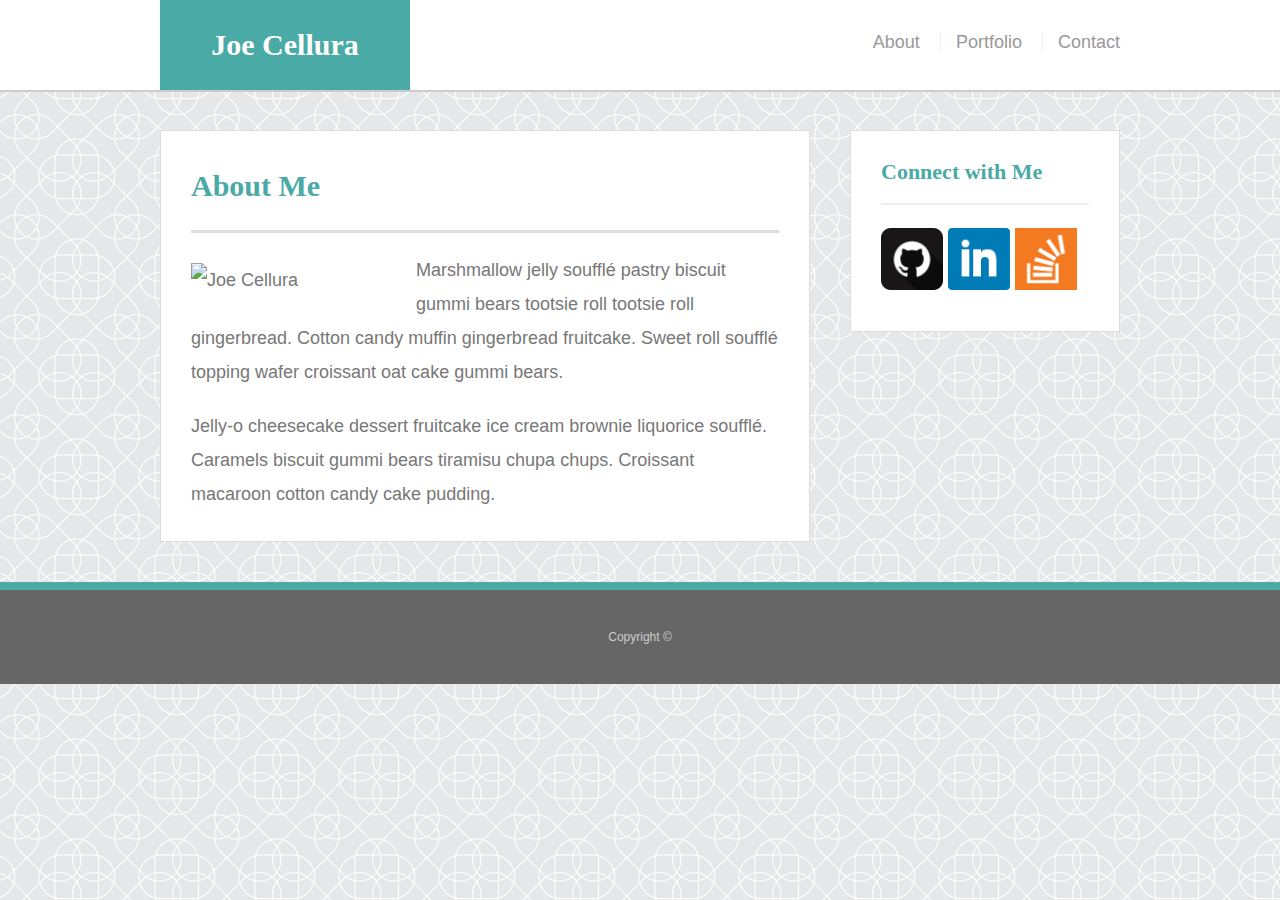
==== index.html @ a232e986 "Updated Files" ====
<!doctype html>
<html lang="en-us">

<head>
  <meta charset="UTF-8">
  <title>About | Joe Cellura</title>
  <link rel="stylesheet" type="text/css" href="assets/css/reset.css">
  <link rel="stylesheet" type="text/css" href="assets/css/style.css">
</head>

<body>

  <header id="masthead">
    <div class="container">
      <a href="index.html" id="logo">Joe Cellura</a>
      <nav>
        <a id="about" href="index.html">About</a>
        <a id="portfolio" href="portfolio.html">Portfolio</a>
        <a id="contact" href="contact.html">Contact</a>
      </nav>
    </div>
  </header>

  <div id="main-container" class="container">
    <section class="main-section">
      <h1>About Me</h1>

      <img src="assets/images/headshot.png" class="bio-image" alt="Joe Cellura">

      <p>Marshmallow jelly souffl&eacute; pastry biscuit gummi bears tootsie roll tootsie roll gingerbread. Cotton candy muffin gingerbread fruitcake. Sweet roll souffl&eacute; topping wafer croissant oat cake gummi&nbsp;bears.</p>

      <p>Jelly-o cheesecake dessert fruitcake ice cream brownie liquorice souffl&eacute;. Caramels biscuit gummi bears tiramisu chupa chups. Croissant macaroon cotton candy cake pudding.</p>

    </section>

    <section class="sidebar">
      <div id="connect">
        <h2>Connect with Me</h2>

        <a href="https://github.com"><img src="assets/images/github.png" class="social" alt="GitHub" /></a>
        <a href="https://linkedin.com"><img src="assets/images/linkedin.png" class="social" alt="LinkedIn" /></a>
        <a href="https://stackoverflow.com"><img src="assets/images/stackoverflow.png" class="social" alt="Stack Overflow" /></a>
      </div>
    </section>
  </div>

  <footer>
    <div class="container">
      Copyright &copy; 
    </div>
  </footer>
</body>

</html>
---- assets/css/style.css ----
body {
    font-family: Arial, "Helvetica Neue", Helvetica, sans-serif;
    font-size: 18px;
    line-height: 34px;
    color: #777;
    background: url("../images/intersection.png");
  }
  
  * {
    box-sizing: border-box;
  }
  
  /* general */
  
  .container {
    width: 100%;
    max-width: 960px;
    margin: 0 auto;
    clear: both;
  }
  
  h1,
  h2,
  h3,
  p {
    margin-bottom: 20px;
  }
  
  p:last-child {
    margin-bottom: 0;
  }
  
  h1,
  h2,
  h3 {
    font-family: Georgia, Times, "Times New Roman", serif;
    font-weight: 700;
    color: #4aaaa5;
  }
  
  h1 {
    padding-bottom: 20px;
    font-size: 30px;
    line-height: 49px;
    border-bottom: 3px solid #ddd;
  }
  
  h2,
  h3 {
    font-size: 22px;
  }
  
  /* header */
  
  #masthead {
    position: fixed;
    z-index: 99;
    width: 100%;
    margin: 0 0 30px;
    overflow: auto;
    color: #fff;
    background: #fff;
    border-bottom: 2px solid #ccc;
  }
  
  #logo {
    float: left;
    width: 250px;
    height: 90px;
    font-family: Georgia, Times, "Times New Roman", serif;
    font-size: 30px;
    font-weight: 700;
    line-height: 90px;
    color: #fff;
    text-align: center;
    text-decoration: none;
    background: #4aaaa5;
  }
  
  nav {
    float: right;
    margin-top: 25px;
  }
  
  nav a {
    display: inline-block;
    padding-left: 15px;
    margin-left: 15px;
    line-height: 18px;
    color: #999;
    text-decoration: none;
    border-left: 1px solid #efefef;
    text-align: center;
  }
  
  nav a:first-child {
    border-left: 0 none;
  }

  a:hover {
      color: #4aaaa5;
  }

  
  /* footer */
  
  footer {
    padding: 30px 0;
    clear: both;
    font-size: 12px;
    color: #fff;
    color: #ccc;
    text-align: center;
    background: #666;
    border-top: 8px solid #4aaaa5;
  }
  
  /* sidebar */
  
  .sidebar {
    float: right;
    width: 100%;
    max-width: 270px;
    padding: 30px;
    margin-bottom: 20px;
    background: #fff;
    border: 1px solid #ddd;
  }
  
  h3,
  .sidebar h2 {
    padding-bottom: 20px;
    margin-bottom: 15px;
    line-height: 22px;
    border-bottom: 2px solid #eee;
  }
  
  .social {
    width: 62px;
    height: 62px;
    margin-top: 8px;
    margin-right: 5px;
  }
  
  .social:last-child {
    margin-right: 0;
  }

  .social:hover{
      opacity:0.5;
  }
  
  /* main */
  
  #main-container {
    padding-top: 130px;
  }
  
  .main-section {
    float: left;
    width: 100%;
    max-width: 650px;
    padding: 30px;
    margin: 0 0 40px;
    background: #fff;
    border: 1px solid #ddd;
  }
  
  /* portfolio page */
  
  .work {
    position: relative;
    float: left;
    width: 274px;
    margin: 20px 0 25px;
    overflow: auto;
  }
  
  .work:nth-child(even) {
    margin-right: 40px;
  }
  
  .work img {
    width: 100%;
    border: 0 none;
    opacity: 0.8;
  }
  
  .work h3 {
    position: absolute;
    bottom: 20px;
    width: 100%;
    padding: 15px;
    margin-bottom: 0;
    font-weight: 300;
    line-height: 30px;
    color: #fff;
    text-align: center;
    background: #4aaaa5;
    border-bottom: 0;
  }
  
  .bio-image {
    float: left;
    width: 200px;
    height: auto;
    margin-top: 10px;
    margin-right: 25px;
  }
  
  /* contact page */
  
  #contact-form ul {
    margin-bottom: 20px;
  }
  
  #contact-form li {
    margin-bottom: 10px;
  }
  
  label,
  input[type=text],
  input[type=email],
  textarea {
    display: block;
    width: 100%;
  }
  
  input[type=text],
  input[type=email],
  textarea {
    height: 35px;
    padding: 0 10px;
    font-size: 14px;
    border: 1px solid #ddd;
  }
  
  textarea {
    height: 200px;
  }
  
  #submit {
    padding: 10px 30px;
    font-size: 18px;
    color: #fff;
    cursor: pointer;
    background: #4aaaa5;
    border: 0 none;
  }


  @media only screen and (max-width: 980px) {

    .container {
      padding: 0 20px;
      max-width: 768px;
    }
  
    #main-container {
      padding-top: 130px;
    }
  
    .main-section {
      max-width: 100%;
    }
  
    #connect {
    margin-right: 35px;
   }
  
    .portf {
      width: 47%;
      margin-bottom: 10px;
  
    }
  
  
    .portf:nth-child(even) {
  
      margin-right: 0;
  
    }
  
    .portf:nth-child(odd) {
  
      float: right;
  
    }
  
    .bio-image {
  
      width: 50%;
  
    }
  

    .portf h3 {
  
      width: 83%;
  
    }
  
  
    nav a{
  
      /* padding-right: 35px; */
  
    }
  
    label{
      max-width: 380px;
    }
  
  
    #name,
  
    #email,
  
    #message {
  
    width: 95%;
  
    }
  
    .sidebar{
        max-width: 100%;
        float:left;
    }
  }

  
  
  
  @media only screen and (max-width: 768px) {
  
    nav {
        margin-right: 8%;
    }

    nav a {
    max-width: 40%;
    }

  nav a:first-child {
      margin-left: 0;
  }

 /* #portfolio {
     margin-left: 0;
 } */

    .sidebar {
        float: left;
        max-width: 100%;
    }
  

  #masthead {
      position: absolute;
      top: -10px;
  }
  
  #main-container {
  
    /* margin-top: 80px; */
    max-width: 100%;
    height: auto;
  
  }
  
  .main-section {
    float: left;
    max-width: 100%;
    height: auto;
    margin-bottom: none;
    
  }
  
  #connect {
    float: left;
    width: 737px;
    max-width: 100%;
    margin: 0 0 40px 0px;
  
  }
  
  
    .portf {
      width: 47%;
      margin-bottom: 10px;
  
    }
  
  
  
    .portf:nth-child(even) {
      margin-right: 0;
  
    }
  
  
  
    .portf:nth-child(odd) {
      float: right;
  
    }
  
  
  
    .bio-image {
      width: 50%;
  
    }
  
  
  
      .portf h3 {
  
      width: 88%;
      width: relative;
      height: fixed;
  
    }
  
}
  @media only screen and (max-width: 640px) {
  
  #masthead {
    clear: both;
    position: static;
    margin-bottom: 20px;
  }
  
  header.container {
    padding: 0;
  }
  
  #logo,
  .work,
  .bio-image {
    width: 100%;
  }
  
  .portf h3 {
    width: 94%;
    position: absolute;
  }
  
  nav {
    text-align: center;
    width: 100%;
    margin: 15px 0;
  }
  
  nav a {
  max-width: 20%;
  padding-left: 15px;
  padding-right: 0;
  margin-left: 15px;
  margin-right: 0;
  overflow: none;
  }
  
  .main-section {
    position: relative;
    margin-top: 0;
  }
  
  #main-container {
    padding-top: 40px;
  }
  
  }
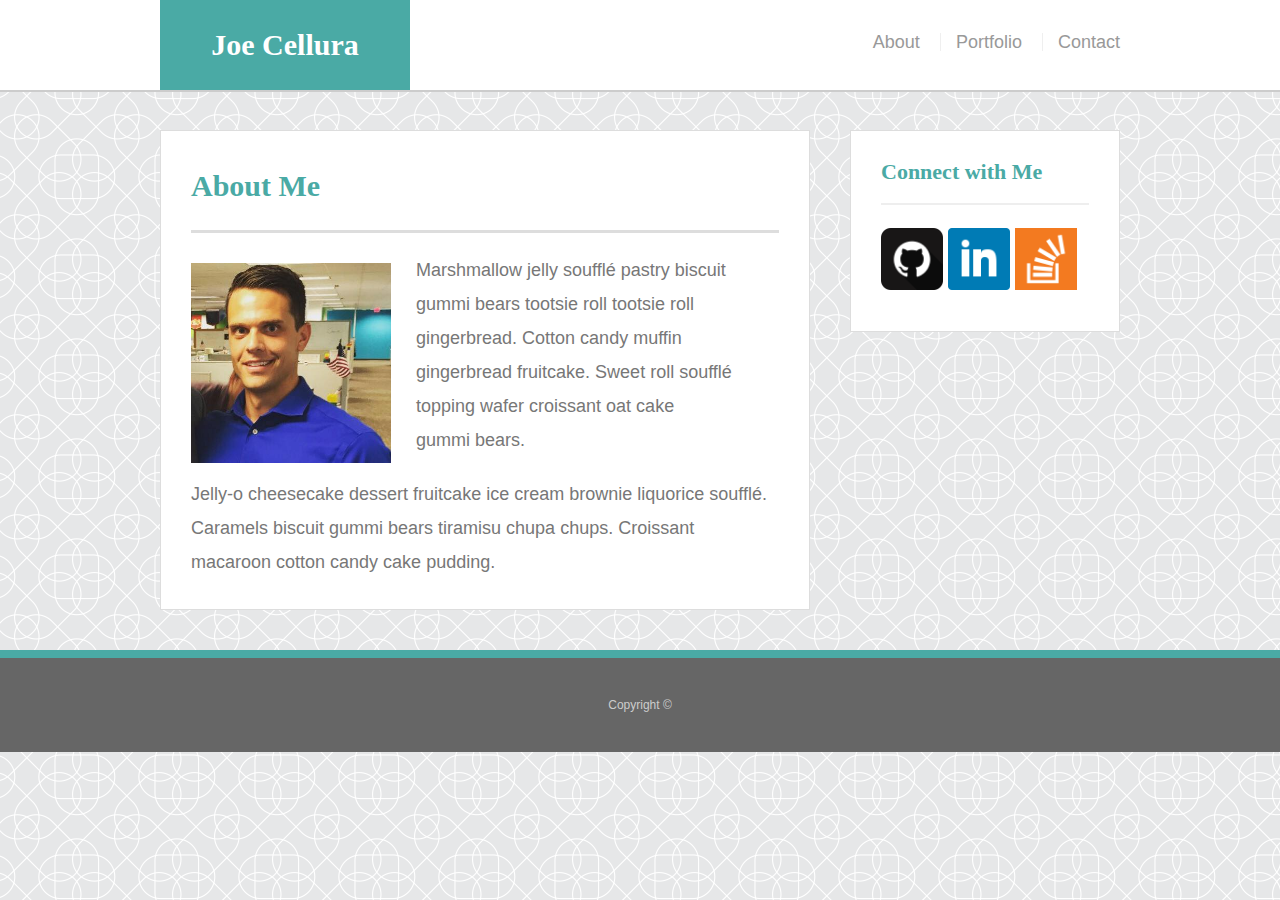
==== commit 68a3edaa: "Updated Files" ====
--- a/index.html
+++ b/index.html
@@ -25,7 +25,7 @@
     <section class="main-section">
       <h1>About Me</h1>
 
-      <img src="assets/images/headshot.png" class="bio-image" alt="Joe Cellura">
+      <img src="assets/images/Headshot.png" class="bio-image" alt="Joe Cellura">
 
       <p>Marshmallow jelly souffl&eacute; pastry biscuit gummi bears tootsie roll tootsie roll gingerbread. Cotton candy muffin gingerbread fruitcake. Sweet roll souffl&eacute; topping wafer croissant oat cake gummi&nbsp;bears.</p>
 
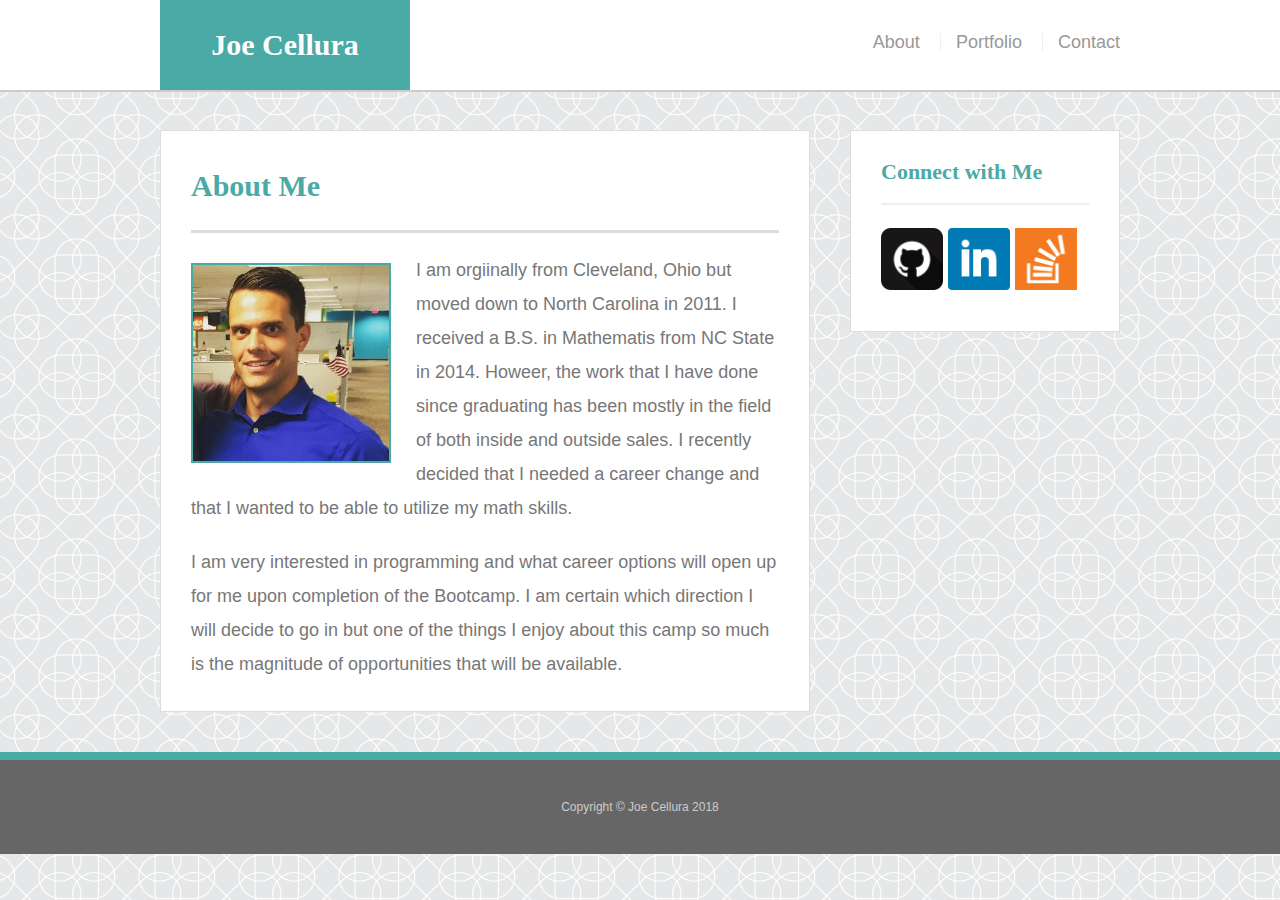
==== commit 5b837764: "Updated Files" ====
--- a/index.html
+++ b/index.html
@@ -27,9 +27,9 @@
 
       <img src="assets/images/Headshot.png" class="bio-image" alt="Joe Cellura">
 
-      <p>Marshmallow jelly souffl&eacute; pastry biscuit gummi bears tootsie roll tootsie roll gingerbread. Cotton candy muffin gingerbread fruitcake. Sweet roll souffl&eacute; topping wafer croissant oat cake gummi&nbsp;bears.</p>
+      <p>I am orgiinally from Cleveland, Ohio but moved down to North Carolina in 2011. I received a B.S. in Mathematis from NC State in 2014. Howeer, the work that I have done since graduating has been mostly in the field of both inside and outside sales. I recently decided that I needed a career change and that I wanted to be able to utilize my math skills.</p>
 
-      <p>Jelly-o cheesecake dessert fruitcake ice cream brownie liquorice souffl&eacute;. Caramels biscuit gummi bears tiramisu chupa chups. Croissant macaroon cotton candy cake pudding.</p>
+      <p>I am very interested in programming and what career options will open up for me upon completion of the Bootcamp. I am certain which direction I will decide to go in but one of the things I enjoy about this camp so much is the magnitude of opportunities that will be available.</p>
 
     </section>
 
@@ -46,7 +46,7 @@
 
   <footer>
     <div class="container">
-      Copyright &copy; 
+      Copyright &copy; Joe Cellura 2018
     </div>
   </footer>
 </body>
--- a/assets/css/style.css
+++ b/assets/css/style.css
@@ -206,6 +206,9 @@
     height: auto;
     margin-top: 10px;
     margin-right: 25px;
+    border-style: solid;
+    border-color:#4aaaa5;
+    border-width: 2px;
   }
   
   /* contact page */
